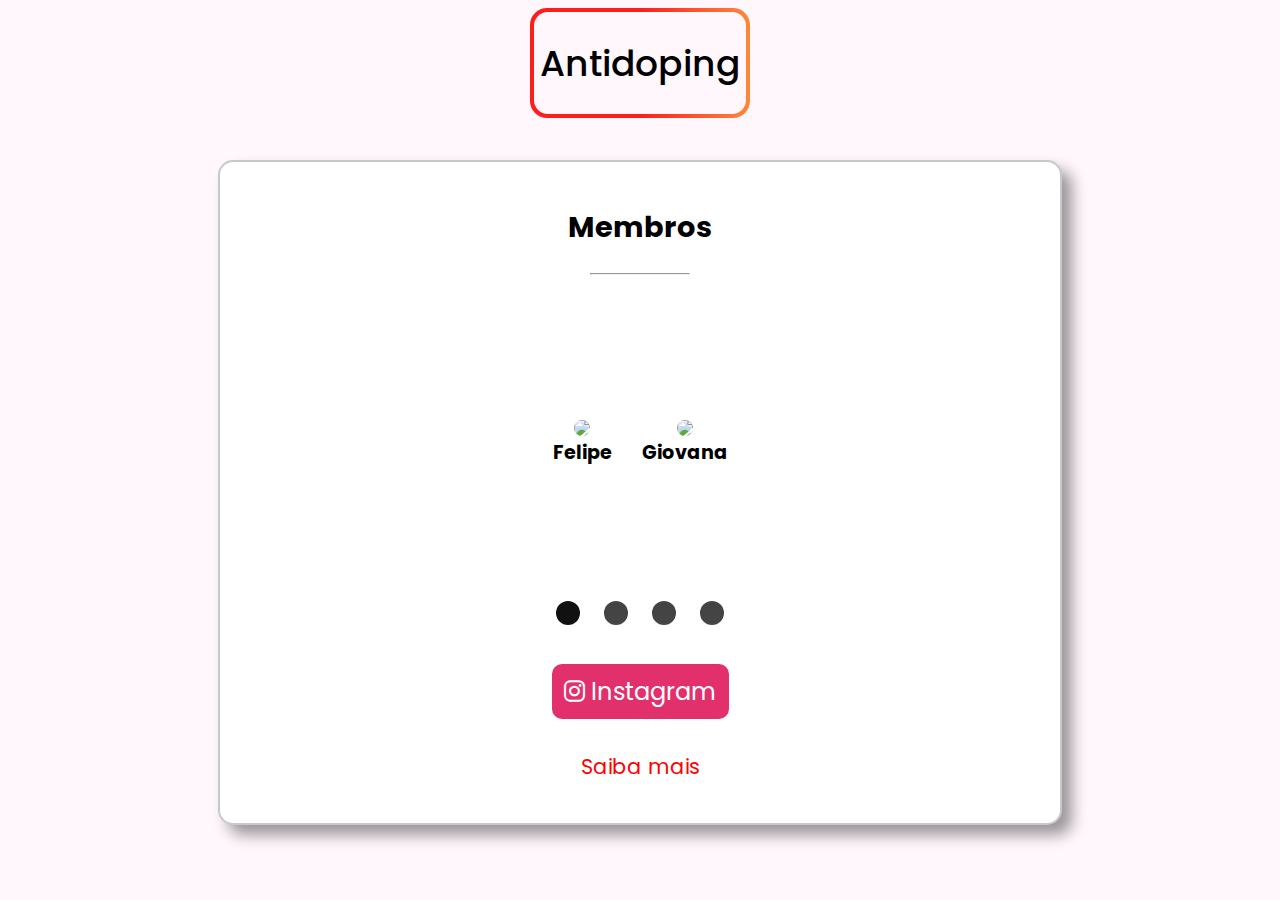
==== index.html @ 8b0ab5ff "Add files via upload" ====
<!DOCTYPE html>
<html lang="en">
<head>
    <meta charset="UTF-8">
    <meta name="viewport" content="width=device-width, initial-scale=1.0">
    <link rel="stylesheet" href="style.css">
    <link rel="stylesheet" href="https://cdnjs.cloudflare.com/ajax/libs/font-awesome/6.5.2/css/all.min.css"/>
    <title>Antidoping</title>
</head>
<body>
    <div class="title">
        <h2 class="prevent-select">Antidoping</h2>
    </div>

    <div class="wrapper">
        <h2 class="prevent-select">Membros</h2>
        <hr>

        <div class="slider">
            <input type="radio" name="slider" id="slide1" class="prevent-select" checked>
            <input type="radio" name="slider" id="slide2" class="prevent-select">
            <input type="radio" name="slider" id="slide3" class="prevent-select">
            <input type="radio" name="slider" id="slide4" class="prevent-select">
    
            <div class="slides">
                <div class="overflow">
                    <div class="inner">

                        <div class="slide slide_1">
                            <div class="slide-content">
                                <div class="members">
                                    <div class="team-member prevent-select">
                                        <img src="pictures/felipe.jpeg">
                                        <h4>Felipe</h4>
                                    </div>
                                    <div class="team-member prevent-select">
                                        <img src="pictures/placeholder.png">
                                        <h4>Giovana</h4>
                                    </div>
                                </div>
                            </div>
                        </div>

                        <div class="slide slide_2">
                            <div class="slide-content">
                                <div class="members">
                                    <div class="team-member prevent-select">
                                        <img src="pictures/mahe.jpeg">
                                        <h4>Mahe</h4>
                                    </div>
                                    <div class="team-member prevent-select">
                                        <img src="pictures/matheus.jpeg">
                                        <h4>Matheus</h4>
                                    </div>
                                </div>
                            </div>
                        </div>

                        <div class="slide slide_3">
                            <div class="slide-content">
                                <div class="members">
                                    <div class="team-member prevent-select">
                                        <img src="pictures/morena.jpeg">
                                        <h4>Morena</h4>
                                    </div>
                                    <div class="team-member prevent-select">
                                        <img src="pictures/placeholder.png">
                                        <h4>Quintino</h4>
                                    </div>
                                </div>
                            </div>
                        </div>

                        <div class="slide slide_4">
                            <div class="slide-content">
                                <div class="members">
                                    <div class="team-member prevent-select">
                                        <img src="pictures/placeholder.png">
                                        <h4>Salomão</h4>
                                    </div>
                                </div>
                            </div>
                        </div>


                    </div>
                </div>
            </div>

            <div class="bullets prevent-select">
                <label for="slide1"></label>
                <label for="slide2"></label>
                <label for="slide3"></label>
                <label for="slide4"></label>
            </div>

        </div>
        
        <a href="https://instagram.com/antidopping.2a" target="_blank">
            <button>
                <i class="fa-brands fa-instagram"></i>  Instagram
            </button>
        </a>

        <a class="about prevent-select" href="saiba_mais.html">
            <p>Saiba mais</p>
        <a>
    </div>
</body>
</html>
---- style.css ----
@import url('https://fonts.googleapis.com/css2?family=Poppins:wght@500&display=swap');

*
{
    box-sizing: border-box;
    font-family: 'Poppins', sans-serif;
}

body
{
    display: flex;
    justify-content: center;
    align-items: top;

    background: #FFF7FC;
}
.title
{
    position: relative;
    width: 220px;
    max-height: 110px;
    display: flex;
    justify-content: center;
    align-items: center;
    overflow: hidden;
    border-radius: 17px;
}
.title::before
{
    content: '';
    position: absolute;
    width: 300px;
    height: 300px;
    background: rgb(253,29,29);
    background: -moz-linear-gradient(90deg, rgba(253,29,29,1) 50%, rgba(252,176,69,1) 100%);
    background: -webkit-linear-gradient(90deg, rgba(253,29,29,1) 50%, rgba(252,176,69,1) 100%);
    background: linear-gradient(90deg, rgba(253,29,29,1) 50%, rgba(252,176,69,1) 100%);
    animation: animate 4s linear infinite;
}
.title::after
{
    content: '';
    position: absolute;
    inset: 4px;
    background: #FFF7FC;
    filter: progid:DXImageTransform.Microsoft.gradient(startColorstr="#ff512f",endColorstr="#dd2476",GradientType=1);
    background-attachment: fixed;
    border-radius: 14px;
}
@keyframes animate
{
    0%
    {
        transform: rotate(0deg);
    }
    100%
    {
        transform: rotate(350deg);
    }
}
.title h2
{
    color: #000000;
    font-size: 2.25rem;
    font-weight: 500;
    font-style: normal;
    z-index: 1;
}
.prevent-select {
    -webkit-user-select: none;
    -ms-user-select: none;
    user-select: none;
}

.wrapper {
    position: absolute;
    top: 10em;
    background: #ffffff;
    border-radius: 15px;
    border: 2px solid #C7C8CC;
    padding: 20px;
    box-shadow: 10px 10px 15px rgba(0, 0, 0, 0.4);
}
.wrapper h2 {
    text-align: center;
    font-size: 1.8rem;
}
.wrapper hr {
    max-width: 100px;
    margin: 10px auto;
}
.members {
    display: flex;
}
.team-member {
    margin: 8px
}

.members img {
    border-radius: 50%;
    margin: 10px;
}

.members h4 {
    text-align: center;
    margin: 7px;
}

.wrapper button {
    display: block;
    margin: 2rem auto;
    font-size: 1.5rem;
    border: none;
    outline: none;
    padding: 10px 12px;
    border-radius: 10px;
    background-color: #e1306c;
    color: white;
    transition: background-color 0.1s;
}

.wrapper button:hover {
    background-color: #c91d56;
}

.wrapper button:active {
    background-color: #9c1643;
}

.wrapper a {
    max-width: button;
    text-decoration: none;
    cursor: default;
}

.about p {
    position: relative;
    text-align: center;
    font-size: 1.3rem;
    color: #ff0000;
}

.slider {
    margin: 0 auto;
    width: 800px;
    max-width: 100%;
    text-align: center;
 }

.slider input[type=radio] {
    display: none;
}
.slider label {
    cursor: pointer;
    text-decoration: none;
}

.slides {
    position: relative;
    z-index: 2;
}

.overflow {
    width: 100%;
    overflow: hidden;
}

#slide1:checked ~ .slides .inner {
    margin-left: 0;
}
#slide2:checked ~ .slides .inner {
    margin-left: -100%;
}
#slide3:checked ~ .slides .inner {
    margin-left: -200%;
}
#slide4:checked ~ .slides .inner {
    margin-left: -300%;
}

.slides .inner {
    transition: margin-left 800ms cubic-bezier(0.770, 0.000, 0.175, 1.000);
    width: 400%;
    line-height: 0;
    height: 300px;
}
.slides .slide {
    width: 25%;
    float: left;
    display: flex;
    justify-content: center;
    align-items: center;
    height: 100%;
}

.bullets {
    margin: 1rem 0 0;
    text-align: center;
}
.bullets label {
    display: inline-block;
    width: 1.5em;
    height: 1.5em;
    border-radius: 100%;
    background: #444444;
    margin: 0 10px;
}

#slide1:checked ~ .bullets label:nth-child(1),
#slide2:checked ~ .bullets label:nth-child(2),
#slide3:checked ~ .bullets label:nth-child(3),
#slide4:checked ~ .bullets label:nth-child(4) {
   background: #111111;
}

#text {
    text-align: center;
    max-width: 900px;
}

@media screen and (min-width:0px) and (max-width: 190px) {

    .wrapper h2 {
        font-size: 1.5rem;
    }

    .members img {
        max-width: 3.25rem;
        max-height: 3.25rem;
    }

    .members h4 {
        font-size: 0.5rem;
    }

    .bullets label {
        width: 0.5rem;
        height: 0.5rem;
    }

    .wrapper button {
        font-size: 1rem;
    }

    .wrapper {
        max-width: 90vw;
    }

    .title h2 {
        font-size: 1.25rem;
    }
}

@media screen and (min-width: 191px) and (max-width: 220px) {

    .wrapper h2 {
        font-size: 1.5rem;
    }


    .members img {
        max-width: 3.25rem;
        max-height: 3.25rem;
    }

    .members h4 {
        font-size: 0.8rem;
    }

    .bullets label {
        width: 0.5rem;
        height: 0.5rem;
    }

    .wrapper button {
        font-size: 1rem;
    }

    .wrapper {
        max-width: 90vw;
    }

    .title h2 {
        font-size: 1.6rem;
    }
}

@media screen and (min-width: 221px) and (max-width: 230px) {

    .wrapper h2 {
        font-size: 1.5rem;
    }

    .members img {
        max-width: 3.8rem;
        max-height: 3.8rem;
    }

    .members h4 {
        font-size: 0.8rem;
    }

    .bullets label {
        width: 0.75rem;
        height: 0.75rem;
    }

    .wrapper button {
        font-size: 1.25rem;
    }

    .wrapper {
        max-width: 90vw;
    }

    .title h2 {
        font-size: 1.8rem;
    }
}

@media screen and (min-width: 231px) and (max-width: 310px) {

    .wrapper h2 {
        font-size: 1.5rem;
    }

    .members img {
        max-width: 3.8rem;
        max-height: 3.8rem;
    }

    .members h4 {
        font-size: 0.8rem;
    }

    .bullets label {
        width: 1rem;
        height: 1rem;
    }

    .wrapper button {
        font-size: 1.25rem;
    }
    

    .wrapper {
        max-width: 90vw;
    }

    .title h2 {
        font-size: 1.8rem;
    }
}

@media screen and (min-width: 311px) and (max-width: 540px){
    .members img {
        max-width: 6rem;
        max-height: 6rem;
    }

    .members h4 {
        font-size: 1rem;
    }

    .wrapper {
        max-width: 90vw;
    }
}

@media screen and (min-width: 541px) and (max-width: 929px){
    .members img {
        max-width: 6.5rem;
        max-height: 6.5rem;
    }

    .members h4 {
        font-size: 1.2rem;
    }

    .wrapper {
        max-width: 90vw;
    }
}

@media screen and (min-width: 930px){
    .members img {
        max-width: 6.5rem;
        max-height: 6.5rem;
    }

    .members h4 {
        font-size: 1.2rem;
    }
}
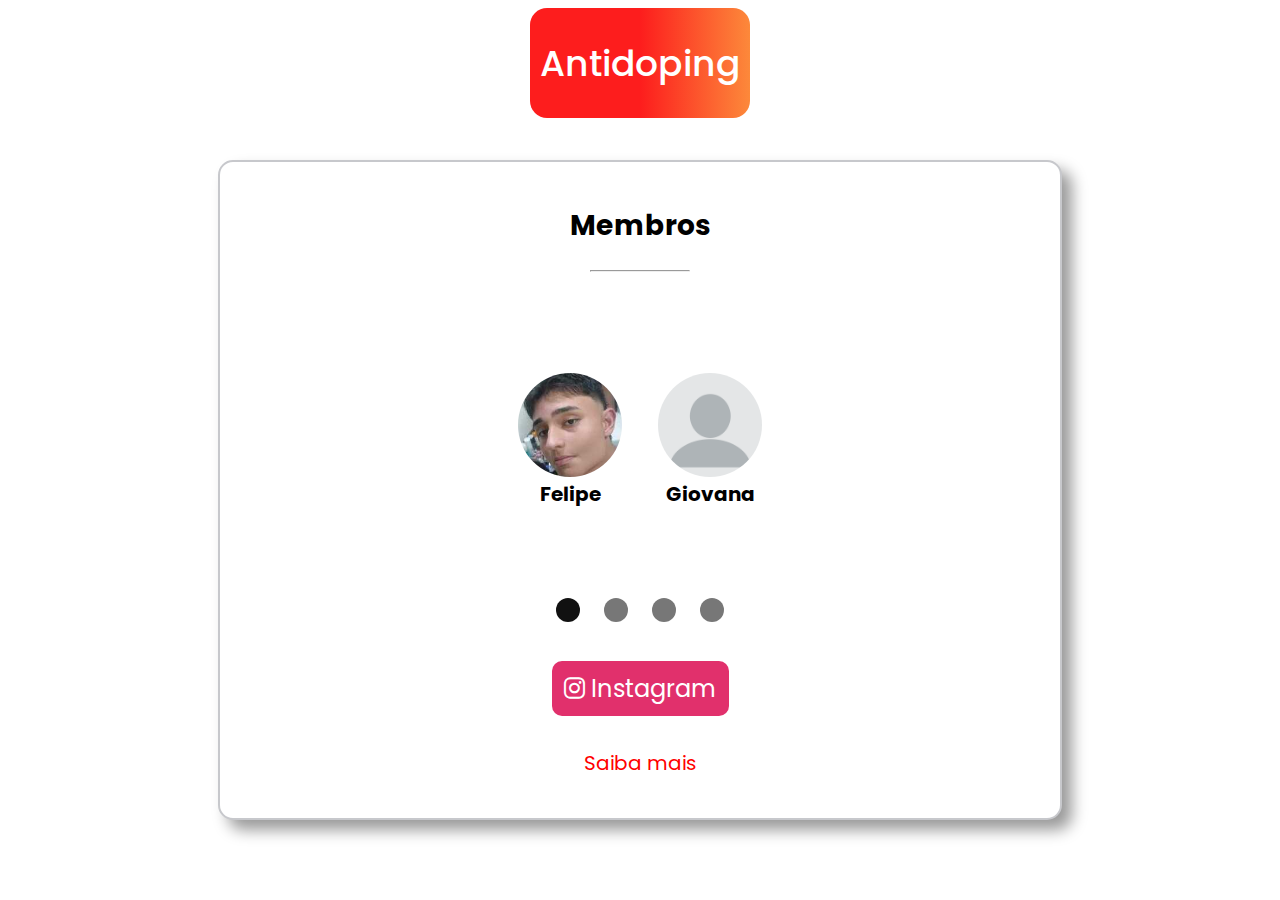
==== commit a6226f4b: "Update index.html" ====
--- a/index.html
+++ b/index.html
@@ -64,7 +64,7 @@
                                         <h4>Morena</h4>
                                     </div>
                                     <div class="team-member prevent-select">
-                                        <img src="pictures/placeholder.png">
+                                        <img src="pictures/quintino.jpeg">
                                         <h4>Quintino</h4>
                                     </div>
                                 </div>
@@ -107,4 +107,4 @@
         <a>
     </div>
 </body>
-</html>+</html>
--- a/style.css
+++ b/style.css
@@ -12,13 +12,14 @@
     justify-content: center;
     align-items: top;
 
-    background: #FFF7FC;
+    background: #ffffff;
 }
 .title
 {
     position: relative;
     width: 220px;
     max-height: 110px;
+    margin: 0 auto;
     display: flex;
     justify-content: center;
     align-items: center;
@@ -41,8 +42,8 @@
 {
     content: '';
     position: absolute;
-    inset: 4px;
-    background: #FFF7FC;
+    inset: 100vw;
+    background: #ffffff;
     filter: progid:DXImageTransform.Microsoft.gradient(startColorstr="#ff512f",endColorstr="#dd2476",GradientType=1);
     background-attachment: fixed;
     border-radius: 14px;
@@ -60,8 +61,8 @@
 }
 .title h2
 {
-    color: #000000;
-    font-size: 2.25rem;
+    color: #ffffff;
+    font-size: 36px;
     font-weight: 500;
     font-style: normal;
     z-index: 1;
@@ -74,7 +75,7 @@
 
 .wrapper {
     position: absolute;
-    top: 10em;
+    top: 160px;
     background: #ffffff;
     border-radius: 15px;
     border: 2px solid #C7C8CC;
@@ -83,7 +84,7 @@
 }
 .wrapper h2 {
     text-align: center;
-    font-size: 1.8rem;
+    font-size: 28px;
 }
 .wrapper hr {
     max-width: 100px;
@@ -108,8 +109,8 @@
 
 .wrapper button {
     display: block;
-    margin: 2rem auto;
-    font-size: 1.5rem;
+    margin: 32px auto;
+    font-size: 24px;
     border: none;
     outline: none;
     padding: 10px 12px;
@@ -136,7 +137,7 @@
 .about p {
     position: relative;
     text-align: center;
-    font-size: 1.3rem;
+    font-size: 20px;
     color: #ff0000;
 }
 
@@ -194,15 +195,15 @@
 }
 
 .bullets {
-    margin: 1rem 0 0;
+    margin: 16px 0 0;
     text-align: center;
 }
 .bullets label {
     display: inline-block;
-    width: 1.5em;
-    height: 1.5em;
+    width: 24px;
+    height: 24px;
     border-radius: 100%;
-    background: #444444;
+    background: #777777;
     margin: 0 10px;
 }
 
@@ -221,25 +222,25 @@
 @media screen and (min-width:0px) and (max-width: 190px) {
 
     .wrapper h2 {
-        font-size: 1.5rem;
-    }
-
-    .members img {
-        max-width: 3.25rem;
-        max-height: 3.25rem;
-    }
-
-    .members h4 {
-        font-size: 0.5rem;
+        font-size: 24px;
+    }
+
+    .members img {
+        max-width: 52px;
+        max-height: 52px;
+    }
+
+    .members h4 {
+        font-size: 8px;
     }
 
     .bullets label {
-        width: 0.5rem;
-        height: 0.5rem;
+        width: 8px;
+        height: 8px;
     }
 
     .wrapper button {
-        font-size: 1rem;
+        font-size: 16px;
     }
 
     .wrapper {
@@ -247,33 +248,33 @@
     }
 
     .title h2 {
-        font-size: 1.25rem;
+        font-size: 20px;
     }
 }
 
 @media screen and (min-width: 191px) and (max-width: 220px) {
 
     .wrapper h2 {
-        font-size: 1.5rem;
-    }
-
-
-    .members img {
-        max-width: 3.25rem;
-        max-height: 3.25rem;
-    }
-
-    .members h4 {
-        font-size: 0.8rem;
+        font-size: 24px;
+    }
+
+
+    .members img {
+        max-width: 48px;
+        max-height: 48px;
+    }
+
+    .members h4 {
+        font-size: 12px;
     }
 
     .bullets label {
-        width: 0.5rem;
-        height: 0.5rem;
+        width: 8px;
+        height: 8px;
     }
 
     .wrapper button {
-        font-size: 1rem;
+        font-size: 16px;
     }
 
     .wrapper {
@@ -281,32 +282,32 @@
     }
 
     .title h2 {
-        font-size: 1.6rem;
-    }
-}
-
-@media screen and (min-width: 221px) and (max-width: 230px) {
+        font-size: 24px;
+    }
+}
+
+@media screen and (min-width: 221px) and (max-width: 270px) {
 
     .wrapper h2 {
-        font-size: 1.5rem;
-    }
-
-    .members img {
-        max-width: 3.8rem;
-        max-height: 3.8rem;
-    }
-
-    .members h4 {
-        font-size: 0.8rem;
+        font-size: 24px;
+    }
+
+    .members img {
+        max-width: 58px;
+        max-height: 58px;
+    }
+
+    .members h4 {
+        font-size: 14px;
     }
 
     .bullets label {
-        width: 0.75rem;
-        height: 0.75rem;
+        width: 14px;
+        height: 14px;
     }
 
     .wrapper button {
-        font-size: 1.25rem;
+        font-size: 20px;
     }
 
     .wrapper {
@@ -314,32 +315,32 @@
     }
 
     .title h2 {
-        font-size: 1.8rem;
-    }
-}
-
-@media screen and (min-width: 231px) and (max-width: 310px) {
+        font-size: 30px;
+    }
+}
+
+@media screen and (min-width: 271px) and (max-width: 310px) {
 
     .wrapper h2 {
-        font-size: 1.5rem;
-    }
-
-    .members img {
-        max-width: 3.8rem;
-        max-height: 3.8rem;
-    }
-
-    .members h4 {
-        font-size: 0.8rem;
+        font-size: 24px;
+    }
+
+    .members img {
+        max-width: 80px;
+        max-height: 80px;
+    }
+
+    .members h4 {
+        font-size: 14px;
     }
 
     .bullets label {
-        width: 1rem;
-        height: 1rem;
+        width: 16px;
+        height: 16px;
     }
 
     .wrapper button {
-        font-size: 1.25rem;
+        font-size: 20px;
     }
     
 
@@ -348,47 +349,36 @@
     }
 
     .title h2 {
-        font-size: 1.8rem;
+        font-size: 30px;
     }
 }
 
 @media screen and (min-width: 311px) and (max-width: 540px){
     .members img {
-        max-width: 6rem;
-        max-height: 6rem;
-    }
-
-    .members h4 {
-        font-size: 1rem;
-    }
-
-    .wrapper {
-        max-width: 90vw;
-    }
-}
-
-@media screen and (min-width: 541px) and (max-width: 929px){
-    .members img {
-        max-width: 6.5rem;
-        max-height: 6.5rem;
-    }
-
-    .members h4 {
-        font-size: 1.2rem;
-    }
-
-    .wrapper {
-        max-width: 90vw;
-    }
-}
-
-@media screen and (min-width: 930px){
-    .members img {
-        max-width: 6.5rem;
-        max-height: 6.5rem;
-    }
-
-    .members h4 {
-        font-size: 1.2rem;
-    }
-}+        max-width: 96px;
+        max-height: 96px;
+    }
+
+    .members h4 {
+        font-size: 16px;
+    }
+
+    .wrapper {
+        max-width: 90vw;
+    }
+}
+
+@media screen and (min-width: 541px) {
+    .members img {
+        max-width: 104px;
+        max-height: 104px;
+    }
+
+    .members h4 {
+        font-size: 20px;
+    }
+
+    .wrapper {
+        max-width: 90vw;
+    }
+}
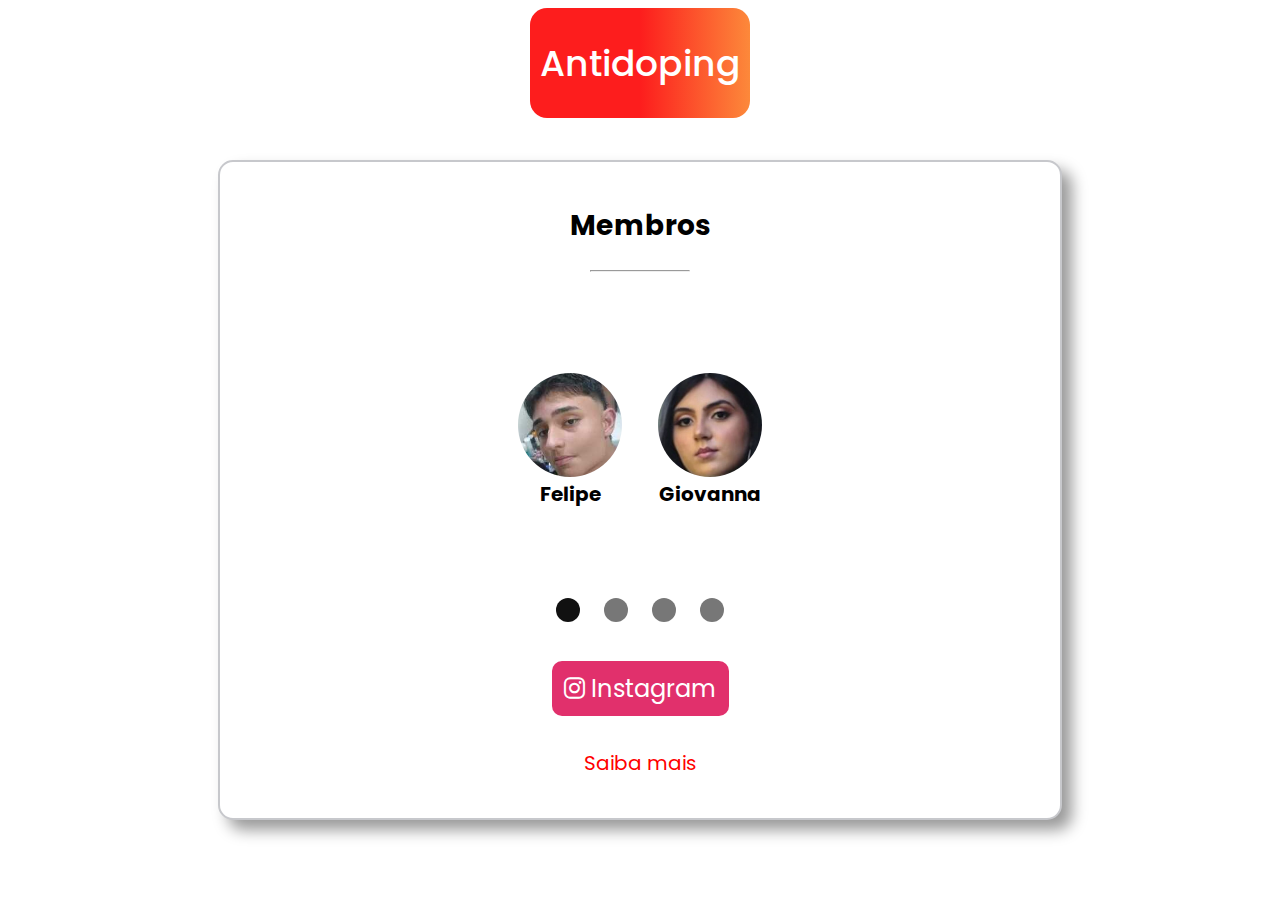
==== commit 9d3e852f: "Update index.html" ====
--- a/index.html
+++ b/index.html
@@ -34,8 +34,8 @@
                                         <h4>Felipe</h4>
                                     </div>
                                     <div class="team-member prevent-select">
-                                        <img src="pictures/placeholder.png">
-                                        <h4>Giovana</h4>
+                                        <img src="pictures/giovanna.jpeg">
+                                        <h4>Giovanna</h4>
                                     </div>
                                 </div>
                             </div>
@@ -75,7 +75,7 @@
                             <div class="slide-content">
                                 <div class="members">
                                     <div class="team-member prevent-select">
-                                        <img src="pictures/placeholder.png">
+                                        <img src="pictures/salomao.jpeg">
                                         <h4>Salomão</h4>
                                     </div>
                                 </div>
--- a/style.css
+++ b/style.css
@@ -215,7 +215,6 @@
 }
 
 #text {
-    text-align: center;
     max-width: 900px;
 }
 
